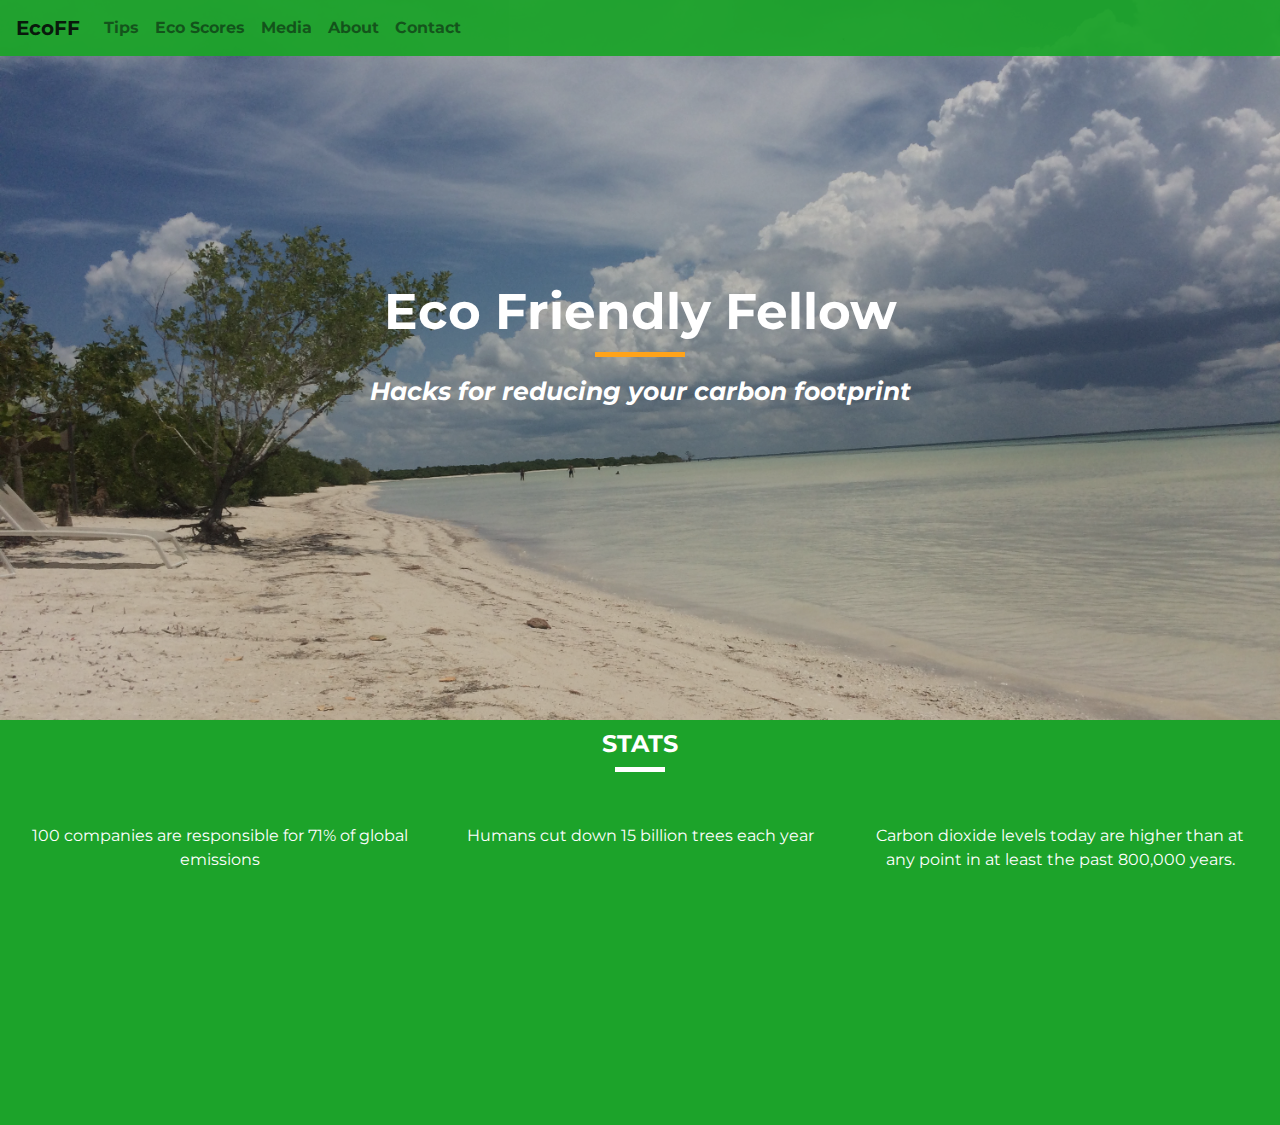
==== index.html @ 4a7a26c1 "tips.html updated and focus on header" ====
<!doctype html>
<html lang="en">

<head>
    <!-- Required meta tags -->
    <meta charset="utf-8">
    <meta name="viewport" content="width=device-width, initial-scale=1, shrink-to-fit=no">

    <!-- Bootstrap CSS -->
    <link rel="stylesheet" href="https://stackpath.bootstrapcdn.com/bootstrap/4.3.1/css/bootstrap.min.css" integrity="sha384-ggOyR0iXCbMQv3Xipma34MD+dH/1fQ784/j6cY/iJTQUOhcWr7x9JvoRxT2MZw1T" crossorigin="anonymous">

    <!-- Google Font-->
    <link href="https://fonts.googleapis.com/css?family=Montserrat:400,700" rel="stylesheet">

    <!-- Font Awesome-->
    <link rel="stylesheet" href="https://use.fontawesome.com/releases/v5.8.1/css/all.css" integrity="sha384-50oBUHEmvpQ+1lW4y57PTFmhCaXp0ML5d60M1M7uH2+nqUivzIebhndOJK28anvf" crossorigin="anonymous">

    <!-- CSS Stylesheet-->
    <link rel="stylesheet" type="text/css" href="assets/style.css">

    <title>Eco Friendly Fellow!</title>
</head>

<body>
    <header>
        <div class="container-fluid container-navbar">
            <nav class="navbar navbar-expand-lg navbar-light">
                <a class="navbar-brand" href="/index1.html"><i class="fab fa-envira"></i> EcoFF</a>
                <button class="navbar-toggler" type="button" data-toggle="collapse" data-target="#navbarTogglerDemo02" aria-controls="navbarTogglerDemo02" aria-expanded="false" aria-label="Toggle navigation">
    <span class="navbar-toggler-icon"></span>
  </button>
                <div class="collapse navbar-collapse" id="navbarTogglerDemo02">
                    <ul class="navbar-nav mr-auto mt-2 mt-lg-0">
                        <li class="nav-item">
                            <a class="nav-link" href="/tips.html">Tips</a>
                        </li>
                        <li class="nav-item">
                            <a class="nav-link" href="#">Eco Scores</a>
                        </li>
                        <li class="nav-item">
                            <a class="nav-link" href="#">Media</a>
                        </li>
                        <li class="nav-item">
                            <a class="nav-link" href="#">About</a>
                        </li>
                        <li class="nav-item">
                            <a class="nav-link" href="#">Contact</a>
                        </li>
                    </ul>
                </div>
            </nav>
        </div>
    </header>

    <div class="container-fluid container-landing">
        <div class="opaque-overlay">&nbsp;</div>
        <!-- Main Landing Section -->
        <div class="row">
            <div class="col-12">
                <section>
                    <div class="jumbotron jumbotron-fluid text-center">
                        <div class="container">
                            <h1 class="jumbotron-header">Eco Friendly Fellow</h1>
                            <hr class="block-divider block-divider--orange">
                            <p class="jumbotron-lead">Hacks for reducing your carbon footprint</p>
                        </div>
                    </div>
                </section>
            </div>
        </div>
    </div>


    <section id="footer">
        <div class="container-fluid">
            <div class="row">
                <div class="col-12 footer-header">
                    <h2 class="text-uppercase">Stats</h2>
                    <hr class="block-divider block-divider--short block-divider--white">
                </div>
            </div>

            <div class="row row-stats">
                <div class="col-sm-4 col-6">
                    <p class="inline-block">
                        <a href="https://www.theguardian.com/sustainable-business/2017/jul/10/100-fossil-fuel-companies-investors-responsible-71-global-emissions-cdp-study-climate-change" target="_blank"><i class="fas fa-gas-pump fa-2x " aria-hidden="true"></i></a>
                        <span class="stats-text"> 100 companies are responsible for 71% of global emissions</span>
                    </p>
                </div>
                
                <div class="col-sm-4 col-6">
                    <p class="inline-block">
                        <a href="http://time.com/4019277/trees-humans-deforestation/" target="_blank "><i class="fas fa-tree fa-2x " aria-hidden="true"></i></a>
                        <span class="stats-text ">Humans cut down 15 billion trees each year</span>
                    </p>
                </div>

                <div class="col-sm-4 hidden-sm-down">
                    <p class="inline-block">
                        <a href="https://www.climate.gov/news-features/understanding-climate/climate-change-atmospheric-carbon-dioxide " target="_blank "><i class="fas fa-globe-europe fa-2x "aria-hidden="true "></i></a>
                        <span class="stats-text ">Carbon dioxide levels today are higher than at any point in at least the past 800,000 years.</span>
                    </p>
                </div>
            </div>
        </div>
        </div>
    </section> 


    <!-- Optional JavaScript -->
    <!-- jQuery first, then Popper.js, then Bootstrap JS -->
    <script src="https://code.jquery.com/jquery-3.3.1.slim.min.js " integrity="sha384-q8i/X+965DzO0rT7abK41JStQIAqVgRVzpbzo5smXKp4YfRvH+8abtTE1Pi6jizo " crossorigin="anonymous "></script>
    <script src="https://cdnjs.cloudflare.com/ajax/libs/popper.js/1.14.7/umd/popper.min.js " integrity="sha384-UO2eT0CpHqdSJQ6hJty5KVphtPhzWj9WO1clHTMGa3JDZwrnQq4sF86dIHNDz0W1 " crossorigin="anonymous "></script>
    <script src="https://stackpath.bootstrapcdn.com/bootstrap/4.3.1/js/bootstrap.min.js " integrity="sha384-JjSmVgyd0p3pXB1rRibZUAYoIIy6OrQ6VrjIEaFf/nJGzIxFDsf4x0xIM+B07jRM " crossorigin="anonymous "></script>
</body>

</html>
---- assets/style.css ----
body {
    font-family: 'Montserrat', sans-serif;
    /*margin: 0;*/
}

/* special margins, rows, headers, padding */

h1,
h2,
h3,
h4 {
    margin: 0;
}

.row {
    margin: 0;
}

hr {
    margin-top: .5rem;
}

/*  Navbar */

.container-navbar {
    position: absolute;
    z-index: 1;
    top: 0;
    left: 0;
    padding-left: 0;
    padding-right: 0;

}

.navbar {

    background-color: #1CA32A;
    margin: 0;
    border: 0;
    opacity: 0.95;
    font-weight: bold;
}

.navbar .navbar-toggler {
    border: 0;
}

/*  Containers */

.container-fluid {
    margin: 0;
    padding: 0;
}

.container-landing {
    height: 80vh;
    /* different heights on different screens - test*/
    background: url("../images/holbox1.jpg") no-repeat center center fixed;
    /* need a description ? */
    -webkit-background-size: cover;
    -moz-background-size: cover;
    -o-background-size: cover;
    background-size: cover;
    display: flex;
    align-items: center;
    justify-content: center;
    transition: all .5s ease-in-out;
    -moz-transition: all .5s ease-in-out;
    -webkit-transition: all .5s ease-in-out;
    -o-transition: all .5s ease-in-out;
    position: relative;
}

.container-tips {
    height: 80vh;
    /* different heights on different screens - test*/
    background: url("../images/ankor.wat.jpg") no-repeat center center fixed;
    /* need a description ? */
    -webkit-background-size: cover;
    -moz-background-size: cover;
    -o-background-size: cover;
    background-size: cover;
    display: flex;
    align-items: center;
    justify-content: center;
    transition: all .5s ease-in-out;
    -moz-transition: all .5s ease-in-out;
    -webkit-transition: all .5s ease-in-out;
    -o-transition: all .5s ease-in-out;
    position: relative;
}

.opaque-overlay {
    position: absolute;
    top: 0;
    left: 0;
    height: 100%;
    width: 100%;
    background-color: rgba(0, 0, 0, 0.2);
}


/* Dividers */

.block-divider {
    width: 90px;
    height: 5px;
    border: 0;
}

.block-divider--short {
    width: 50px;

}

.block-divider--orange {

    background-color: #ffa31a;
}

.block-divider--white {

    background-color: #fff;
}


/* Jumbotron */

.jumbotron {
    background-color: transparent;
}

.jumbotron-fluid {
    /*padding-top: 50px; /* iphone top padding too close to Nav */
}

.jumbotron-header {
    color: #fff;
    font-weight: bold;
    font-size: 50px;
    margin: 10px;
}

.jumbotron-lead {
    color: #fff;
    font-weight: bold;
    font-style: italic;
    font-size: 25px;
    margin: 5px;
}

/* Tips */

.row-tips {
    height: 40vh;
    margin-top: -50px;
    margin-bottom: 50px;
}

.header-tips {
    color: #fff;
    font-weight: bold;
    font-size: 50px;
    text-align: center;
}

/* Footer */

#footer {
    height: 45vh;
    background-color: #1CA32A;
    margin: 0;
}

#footer i {
    color: #fff;

}


.footer-header {
    height: 10vh;
    text-align: center;
}

.text-uppercase {
    font-size: 1.5rem;
    font-weight: bold;
    color: #fff;
    margin-top: 10px;
    margin-bottom: 0;
}

.inline-block {

    display: inline-block;
    text-align: center;
    /* icons to the center */
}

.row-stats {
    text-align: center;
    padding: 4px 10px;
    margin: 0;
    /* stats row center*/
}

.stats-text {
    font-size: 1em;
    text-align: center;
    display: block;
    color: #fff;
    padding-top: 10px;
}


/* media queries */

@media screen and (max-width: 767px) {
    .hidden-sm-down {
        display: none;

    }
}
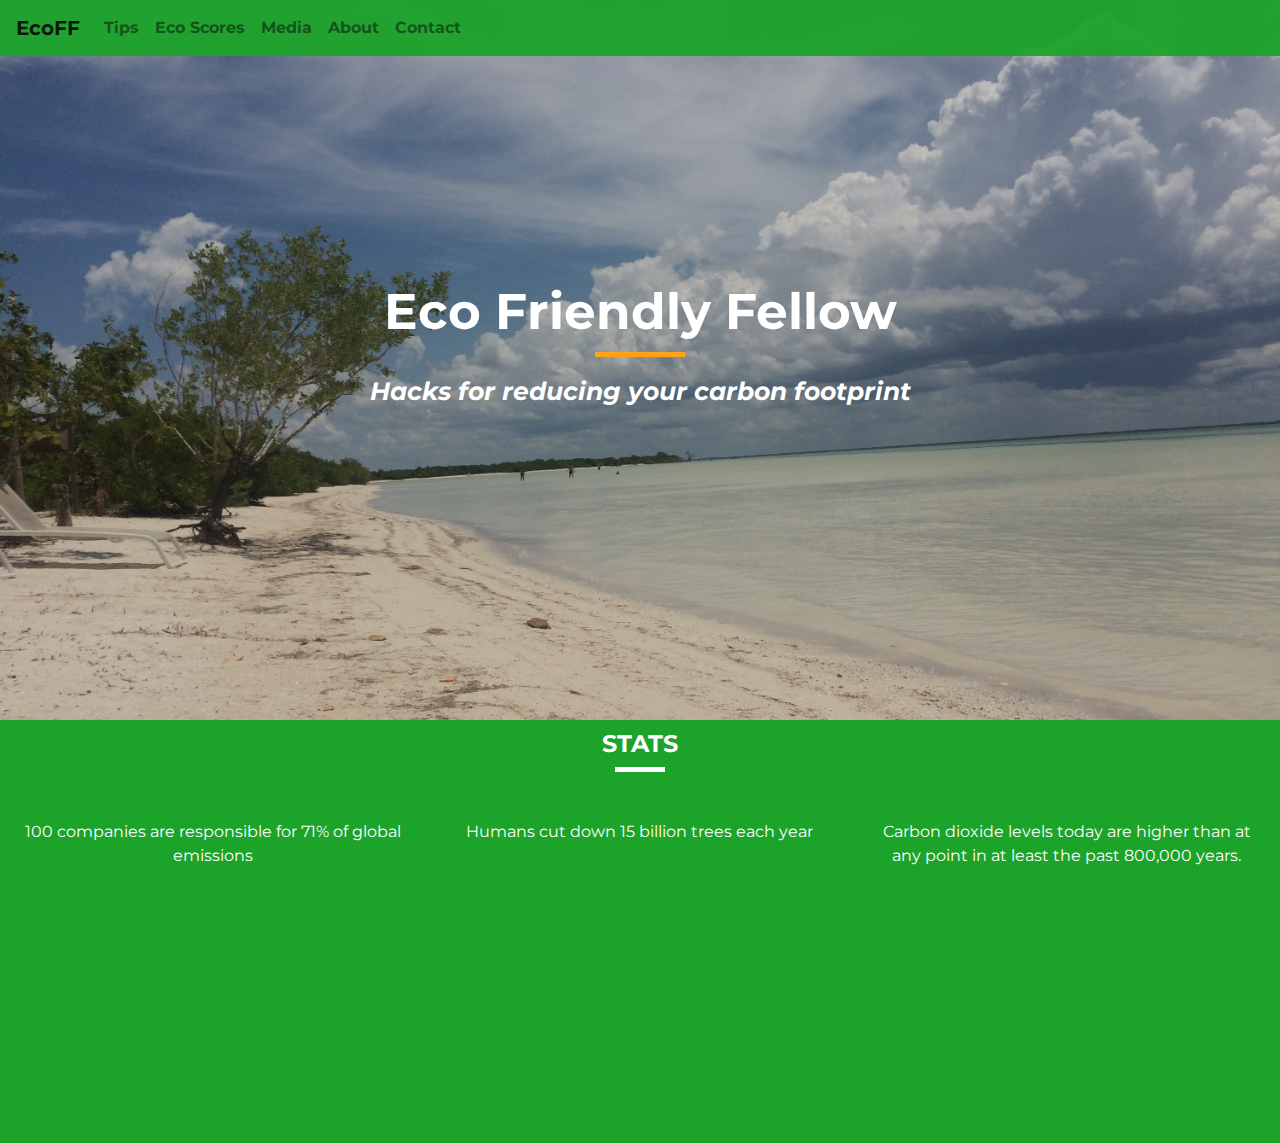
==== commit 8c817333: "updating links on all html" ====
--- a/index.html
+++ b/index.html
@@ -25,26 +25,26 @@
     <header>
         <div class="container-fluid container-navbar">
             <nav class="navbar navbar-expand-lg navbar-light">
-                <a class="navbar-brand" href="/index1.html"><i class="fab fa-envira"></i> EcoFF</a>
+                <a class="navbar-brand" href="/index.html"><i class="fab fa-envira"></i> EcoFF</a>
                 <button class="navbar-toggler" type="button" data-toggle="collapse" data-target="#navbarTogglerDemo02" aria-controls="navbarTogglerDemo02" aria-expanded="false" aria-label="Toggle navigation">
     <span class="navbar-toggler-icon"></span>
   </button>
                 <div class="collapse navbar-collapse" id="navbarTogglerDemo02">
                     <ul class="navbar-nav mr-auto mt-2 mt-lg-0">
                         <li class="nav-item">
-                            <a class="nav-link" href="/tips.html">Tips</a>
+                            <a class="nav-link" href="tips.html">Tips</a>
                         </li>
                         <li class="nav-item">
-                            <a class="nav-link" href="#">Eco Scores</a>
+                            <a class="nav-link" href="scores.html">Eco Scores</a>
                         </li>
                         <li class="nav-item">
                             <a class="nav-link" href="#">Media</a>
                         </li>
                         <li class="nav-item">
-                            <a class="nav-link" href="#">About</a>
+                            <a class="nav-link" href="about.html">About</a>
                         </li>
                         <li class="nav-item">
-                            <a class="nav-link" href="#">Contact</a>
+                            <a class="nav-link" href="contact.html">Contact</a>
                         </li>
                     </ul>
                 </div>
@@ -54,6 +54,7 @@
 
     <div class="container-fluid container-landing">
         <div class="opaque-overlay">&nbsp;</div>
+        
         <!-- Main Landing Section -->
         <div class="row">
             <div class="col-12">
--- a/assets/style.css
+++ b/assets/style.css
@@ -45,7 +45,7 @@
     border: 0;
 }
 
-/*  Containers */
+/*  Main Containers */
 
 .container-fluid {
     margin: 0;
@@ -90,6 +90,44 @@
     position: relative;
 }
 
+.container-tact {
+    height: 90vh;
+    /* different heights on different screens - test*/
+    background: url("../images/ho.chi.jpg") no-repeat center center fixed;
+    /* need a description ? */
+    -webkit-background-size: cover;
+    -moz-background-size: cover;
+    -o-background-size: cover;
+    background-size: cover;
+    display: flex;
+    align-items: center;
+    justify-content: center;
+    transition: all .5s ease-in-out;
+    -moz-transition: all .5s ease-in-out;
+    -webkit-transition: all .5s ease-in-out;
+    -o-transition: all .5s ease-in-out;
+    position: relative;
+}
+
+.container-scores {
+    height: 80vh;
+    /* different heights on different screens - test*/
+    background: url("../images/hoi.an.jpg") no-repeat center center fixed;
+    /* need a description ? */
+    -webkit-background-size: cover;
+    -moz-background-size: cover;
+    -o-background-size: cover;
+    background-size: cover;
+    display: flex;
+    align-items: center;
+    justify-content: center;
+    transition: all .5s ease-in-out;
+    -moz-transition: all .5s ease-in-out;
+    -webkit-transition: all .5s ease-in-out;
+    -o-transition: all .5s ease-in-out;
+    position: relative;
+}
+
 .opaque-overlay {
     position: absolute;
     top: 0;
@@ -100,7 +138,7 @@
 }
 
 
-/* Dividers */
+/* Block Dividers */
 
 .block-divider {
     width: 90px;
@@ -130,9 +168,6 @@
     background-color: transparent;
 }
 
-.jumbotron-fluid {
-    /*padding-top: 50px; /* iphone top padding too close to Nav */
-}
 
 .jumbotron-header {
     color: #fff;
@@ -149,12 +184,15 @@
     margin: 5px;
 }
 
-/* Tips */
-
-.row-tips {
-    height: 40vh;
-    margin-top: -50px;
-    margin-bottom: 50px;
+/* Tips - rows/headers/cards */
+
+.row-header-tips {
+    margin-top: 15px;
+    margin-bottom: 5px;
+}
+
+.row-cards {
+    margin-bottom: 10px;
 }
 
 .header-tips {
@@ -164,10 +202,98 @@
     text-align: center;
 }
 
+
+/* Cards within Tips section */
+
+.container-cards {
+    margin: 0;
+    padding: 0;
+    opacity: 0.75;
+    color: #1CA32A;
+    font-weight: bold;
+    font-style: italic;
+}
+
+.card-deck .card {
+    margin-bottom: 8px;
+    border: 0;
+}
+
+.card-body {
+    padding: .25rem;
+}
+
+.container-cards a {
+    color: #1CA32A;
+}
+
+.card-title {
+    font-weight: bold;
+    font-size: 25px;
+}
+
+.card-text {
+    padding: 2px;
+}
+
+.card-icon i {
+    color: #ffa31a;
+}
+
+
+
+/* Contact Page */
+
+.header-contact {
+    color: #fff;
+    font-weight: bold;
+    font-size: 50px;
+    text-align: center;
+}
+
+.bg-color-contact {
+    opacity: 0.9;
+    background-color: #ffa31a;
+}
+
+.contact-header {
+    color: black;
+}
+
+/* Contact Form Section witin Contact Page */
+
+.row-header-contact {
+    margin-top: 20px;
+    margin-bottom: 5px;
+}
+
+.contact-header {
+    font-weight: bold;
+    margin-top: 10px;
+    margin-bottom: 5px;
+}
+
+.row-contact {
+    margin: 5px;
+}
+
+.center-form {
+    padding: 5px;
+    margin: 0 auto;
+    /* how to center content*/
+    max-width: 80%;
+}
+
+button[type="submit"] {
+    margin: 5px;
+    color: #fff;
+}
+
+
 /* Footer */
 
 #footer {
-    height: 45vh;
+    height: 47vh;
     background-color: #1CA32A;
     margin: 0;
 }
@@ -176,7 +302,6 @@
     color: #fff;
 
 }
-
 
 .footer-header {
     height: 10vh;
@@ -200,9 +325,9 @@
 
 .row-stats {
     text-align: center;
-    padding: 4px 10px;
-    margin: 0;
-    /* stats row center*/
+    /* padding: 4px 10px; */
+    margin: 0;
+
 }
 
 .stats-text {
@@ -222,3 +347,10 @@
 
     }
 }
+
+@media screen and (max-width: 576px) {
+    .hidden-xs-down {
+        display: none;
+
+    }
+}
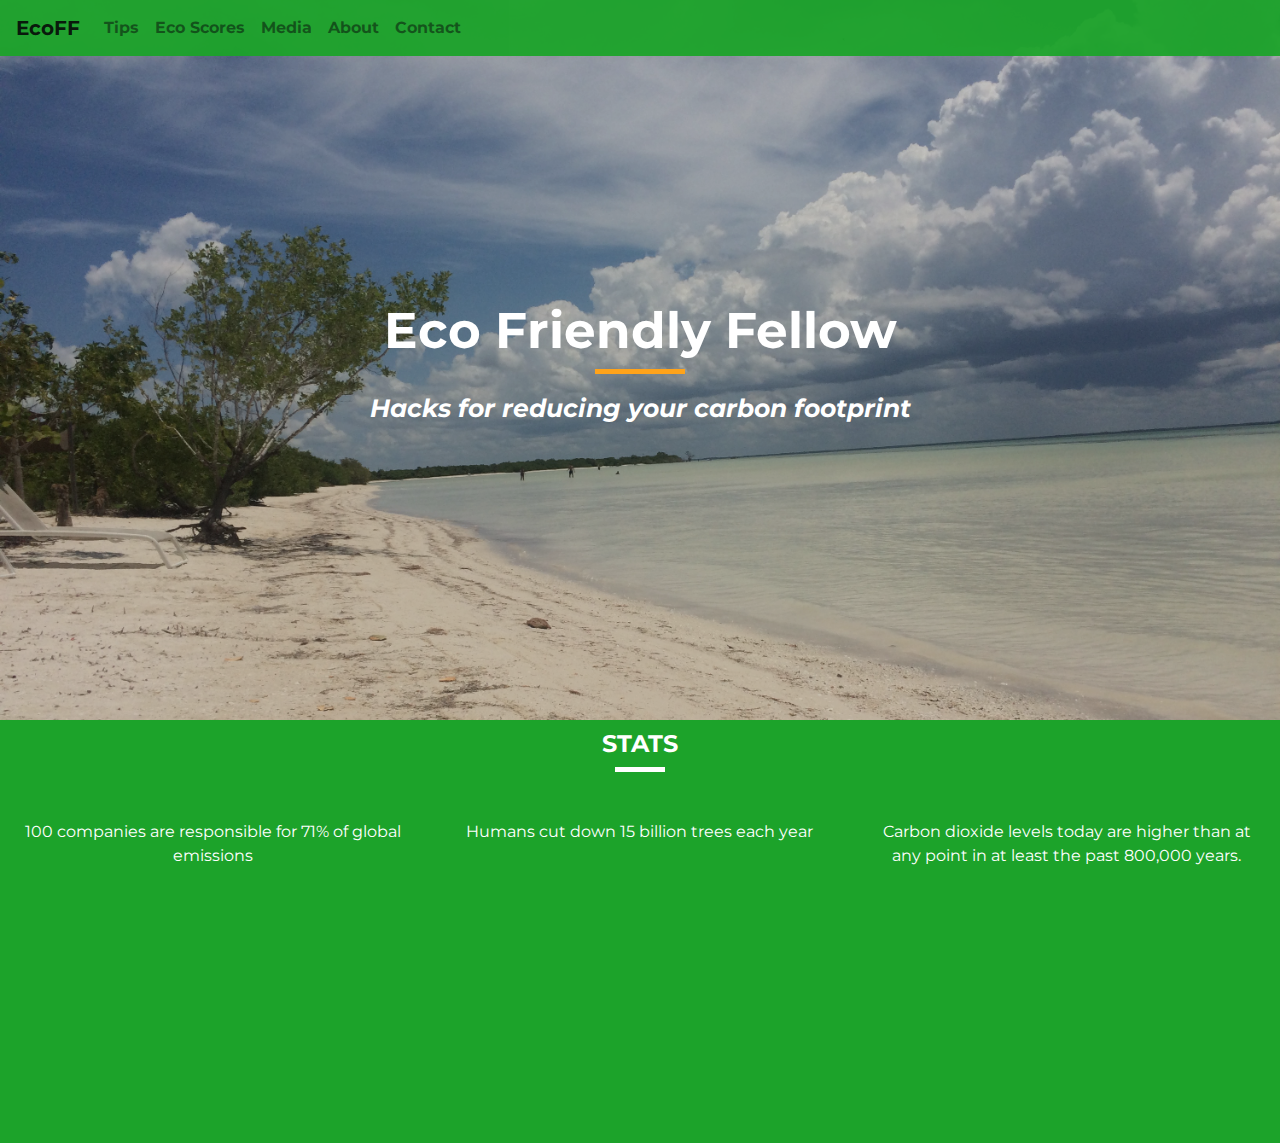
==== commit 2e64f246: "modified jumbos on htmls to simplify" ====
--- a/index.html
+++ b/index.html
@@ -25,7 +25,7 @@
     <header>
         <div class="container-fluid container-navbar">
             <nav class="navbar navbar-expand-lg navbar-light">
-                <a class="navbar-brand" href="/index.html"><i class="fab fa-envira"></i> EcoFF</a>
+                <a class="navbar-brand" href="index.html"><i class="fab fa-envira"></i> EcoFF</a>
                 <button class="navbar-toggler" type="button" data-toggle="collapse" data-target="#navbarTogglerDemo02" aria-controls="navbarTogglerDemo02" aria-expanded="false" aria-label="Toggle navigation">
     <span class="navbar-toggler-icon"></span>
   </button>
@@ -38,7 +38,7 @@
                             <a class="nav-link" href="scores.html">Eco Scores</a>
                         </li>
                         <li class="nav-item">
-                            <a class="nav-link" href="#">Media</a>
+                            <a class="nav-link" href="media.html">Media</a>
                         </li>
                         <li class="nav-item">
                             <a class="nav-link" href="about.html">About</a>
@@ -54,12 +54,12 @@
 
     <div class="container-fluid container-landing">
         <div class="opaque-overlay">&nbsp;</div>
-        
+
         <!-- Main Landing Section -->
         <div class="row">
             <div class="col-12">
                 <section>
-                    <div class="jumbotron jumbotron-fluid text-center">
+                    <div class="jumbotron jumbotron-fluid main-jumbo text-center mt-3">
                         <div class="container">
                             <h1 class="jumbotron-header">Eco Friendly Fellow</h1>
                             <hr class="block-divider block-divider--orange">
@@ -88,7 +88,7 @@
                         <span class="stats-text"> 100 companies are responsible for 71% of global emissions</span>
                     </p>
                 </div>
-                
+
                 <div class="col-sm-4 col-6">
                     <p class="inline-block">
                         <a href="http://time.com/4019277/trees-humans-deforestation/" target="_blank "><i class="fas fa-tree fa-2x " aria-hidden="true"></i></a>
@@ -105,7 +105,7 @@
             </div>
         </div>
         </div>
-    </section> 
+    </section>
 
 
     <!-- Optional JavaScript -->
--- a/assets/style.css
+++ b/assets/style.css
@@ -72,7 +72,7 @@
 }
 
 .container-tips {
-    height: 80vh;
+    height: 85vh;
     /* different heights on different screens - test*/
     background: url("../images/ankor.wat.jpg") no-repeat center center fixed;
     /* need a description ? */
@@ -113,6 +113,44 @@
     height: 80vh;
     /* different heights on different screens - test*/
     background: url("../images/hoi.an.jpg") no-repeat center center fixed;
+    /* need a description ? */
+    -webkit-background-size: cover;
+    -moz-background-size: cover;
+    -o-background-size: cover;
+    background-size: cover;
+    display: flex;
+    align-items: center;
+    justify-content: center;
+    transition: all .5s ease-in-out;
+    -moz-transition: all .5s ease-in-out;
+    -webkit-transition: all .5s ease-in-out;
+    -o-transition: all .5s ease-in-out;
+    position: relative;
+}
+
+.container-about {
+    height: 80vh;
+    /* different heights on different screens - test*/
+    background: url("../images/salar.jpg") no-repeat center center fixed;
+    /* need a description ? */
+    -webkit-background-size: cover;
+    -moz-background-size: cover;
+    -o-background-size: cover;
+    background-size: cover;
+    display: flex;
+    align-items: center;
+    justify-content: center;
+    transition: all .5s ease-in-out;
+    -moz-transition: all .5s ease-in-out;
+    -webkit-transition: all .5s ease-in-out;
+    -o-transition: all .5s ease-in-out;
+    position: relative;
+}
+
+.container-media {
+    height: 80vh;
+    /* different heights on different screens - test*/
+    background: url("../images/paracas1.jpg") no-repeat center center fixed;
     /* need a description ? */
     -webkit-background-size: cover;
     -moz-background-size: cover;
@@ -164,8 +202,13 @@
 
 /* Jumbotron */
 
-.jumbotron {
+/*
+.jumbotron-fluid {
     background-color: transparent;
+} */
+
+.main-jumbo {
+       background-color: transparent;
 }
 
 
@@ -173,7 +216,7 @@
     color: #fff;
     font-weight: bold;
     font-size: 50px;
-    margin: 10px;
+    margin-top: 30px;
 }
 
 .jumbotron-lead {
@@ -184,11 +227,12 @@
     margin: 5px;
 }
 
+
 /* Tips - rows/headers/cards */
 
 .row-header-tips {
-    margin-top: 15px;
-    margin-bottom: 5px;
+    margin-top: 25px;
+    margin-bottom: -5px;
 }
 
 .row-cards {
@@ -202,11 +246,15 @@
     text-align: center;
 }
 
+.row-button {
+
+    margin-top: 5px;
+}
 
 /* Cards within Tips section */
 
 .container-cards {
-    margin: 0;
+    margin: 10px;
     padding: 0;
     opacity: 0.75;
     color: #1CA32A;
@@ -215,7 +263,7 @@
 }
 
 .card-deck .card {
-    margin-bottom: 8px;
+    margin-bottom: 5px;
     border: 0;
 }
 
@@ -289,12 +337,66 @@
     color: #fff;
 }
 
+/* Eco-Scores */
+
+.header-scores {
+
+    color: #fff;
+    font-weight: bold;
+    font-size: 50px;
+    text-align: center;
+
+}
+
+/* About Page */
+
+.header-about {
+
+    color: #fff;
+    font-weight: bold;
+    font-size: 50px;
+    text-align: center;
+
+}
+
+.row-about {
+    margin: 10px;
+
+}
+
+.bg-color-about {
+    background-color: #fff;
+}
+
+.about-card {
+    height: 15rem;
+    width: 20rem;
+}
+
+
+/* Media */
+
+.row-header-media {
+    margin-top: 20px;
+    margin-bottom: 5px;
+}
+
+.header-media {
+    color: #fff;
+    font-weight: bold;
+    font-size: 50px;
+    text-align: center;
+}
+
+.media-jumbo {
+    background-color: #ffa31a; 
+}
 
 /* Footer */
 
 #footer {
     height: 47vh;
-    background-color: #1CA32A;
+    background-color: #1CA32A; /* orange */
     margin: 0;
 }
 
@@ -354,3 +456,14 @@
 
     }
 }
+
+
+@media(min-width: 992px) {
+    /* when screen size is larger than 992px */
+    .center-form {
+        padding: 15px;
+        margin: 0 auto;
+        min-height: 250px;
+        max-width: 90%;
+    }
+}
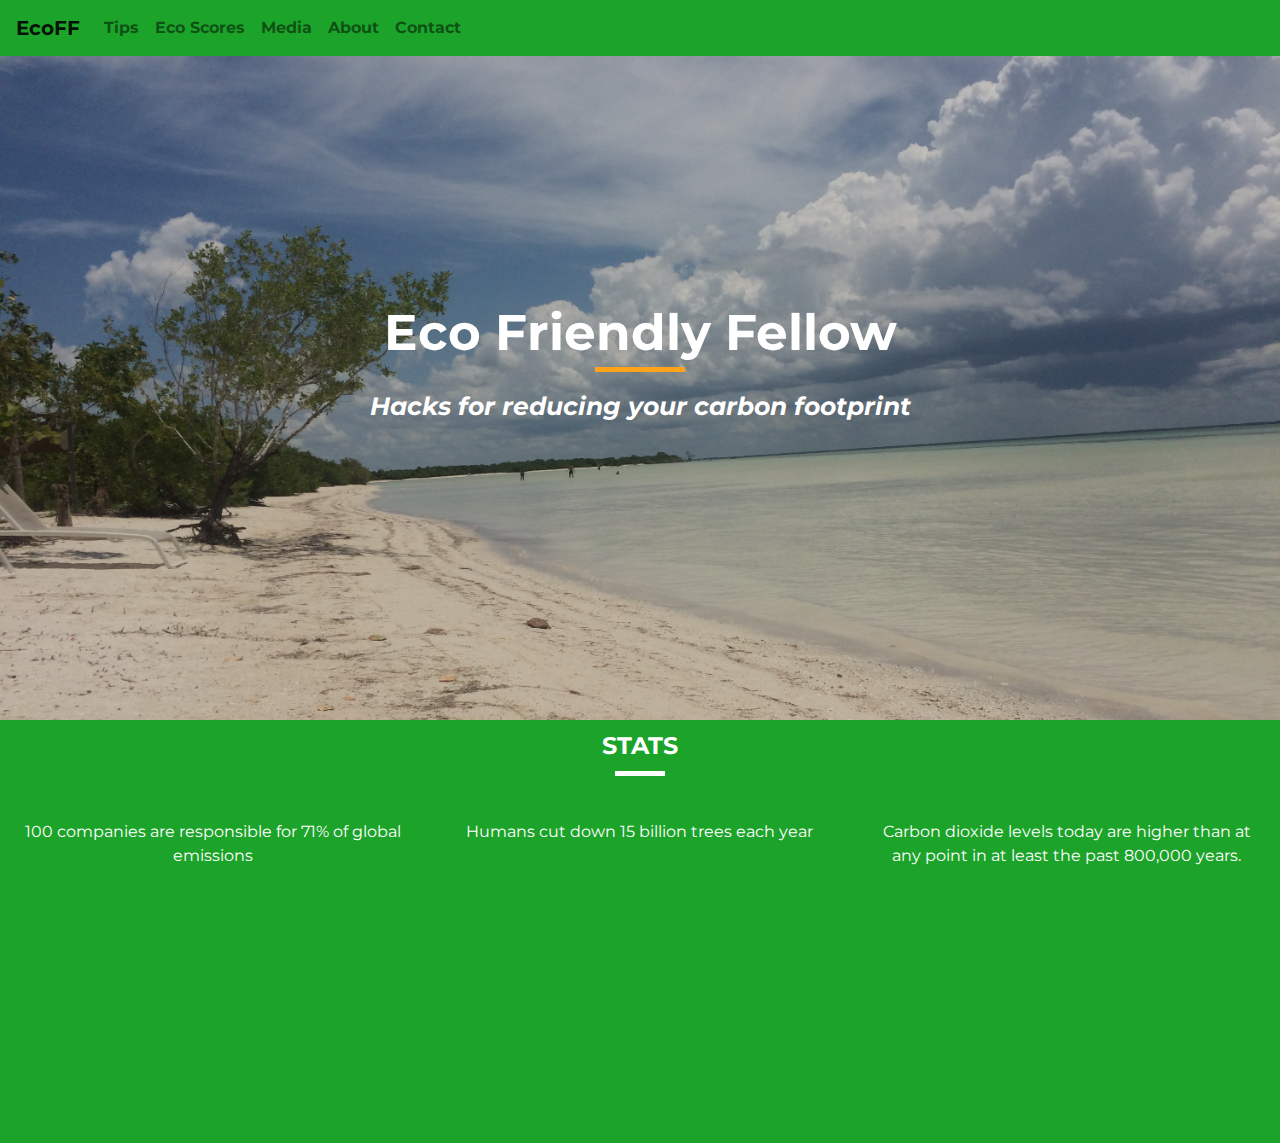
==== commit b120e193: "modified all docs" ====
--- a/index.html
+++ b/index.html
@@ -96,7 +96,7 @@
                     </p>
                 </div>
 
-                <div class="col-sm-4 hidden-sm-down">
+                <div class="col-sm-4 hidden-xs-down">
                     <p class="inline-block">
                         <a href="https://www.climate.gov/news-features/understanding-climate/climate-change-atmospheric-carbon-dioxide " target="_blank "><i class="fas fa-globe-europe fa-2x "aria-hidden="true "></i></a>
                         <span class="stats-text ">Carbon dioxide levels today are higher than at any point in at least the past 800,000 years.</span>
--- a/assets/style.css
+++ b/assets/style.css
@@ -17,7 +17,7 @@
 }
 
 hr {
-    margin-top: .5rem;
+    margin-top: .25rem;
 }
 
 /*  Navbar */
@@ -37,7 +37,7 @@
     background-color: #1CA32A;
     margin: 0;
     border: 0;
-    opacity: 0.95;
+    /* opacity: 0.95; */
     font-weight: bold;
 }
 
@@ -110,7 +110,8 @@
 }
 
 .container-scores {
-    height: 80vh;
+    height: 90vh;
+    /* to fit kitchen sink*/
     /* different heights on different screens - test*/
     background: url("../images/hoi.an.jpg") no-repeat center center fixed;
     /* need a description ? */
@@ -129,7 +130,7 @@
 }
 
 .container-about {
-    height: 80vh;
+    height: 90vh;
     /* different heights on different screens - test*/
     background: url("../images/salar.jpg") no-repeat center center fixed;
     /* need a description ? */
@@ -148,7 +149,7 @@
 }
 
 .container-media {
-    height: 80vh;
+    height: 85vh;
     /* different heights on different screens - test*/
     background: url("../images/paracas1.jpg") no-repeat center center fixed;
     /* need a description ? */
@@ -202,13 +203,8 @@
 
 /* Jumbotron */
 
-/*
-.jumbotron-fluid {
+.main-jumbo {
     background-color: transparent;
-} */
-
-.main-jumbo {
-       background-color: transparent;
 }
 
 
@@ -233,6 +229,7 @@
 .row-header-tips {
     margin-top: 25px;
     margin-bottom: -5px;
+    padding-top: 15px;
 }
 
 .row-cards {
@@ -253,17 +250,21 @@
 
 /* Cards within Tips section */
 
+.card {
+    background-color: #fff;
+}
+
 .container-cards {
-    margin: 10px;
-    padding: 0;
-    opacity: 0.75;
+    margin: 0px;
+    padding: 5px;
+    opacity: 0.85;
     color: #1CA32A;
     font-weight: bold;
     font-style: italic;
 }
 
 .card-deck .card {
-    margin-bottom: 5px;
+    margin-bottom: 8px;
     border: 0;
 }
 
@@ -339,6 +340,16 @@
 
 /* Eco-Scores */
 
+.scores-jumbo {
+    background-color: #ffa31a;
+    padding-top: 5px;
+    padding-bottom: 5px;
+    padding-left: 2px;
+    padding-right: 2px;
+    margin: 0 auto;
+}
+
+
 .header-scores {
 
     color: #fff;
@@ -348,7 +359,7 @@
 
 }
 
-/* About Page */
+/* About Page  */
 
 .header-about {
 
@@ -358,6 +369,26 @@
     text-align: center;
 
 }
+
+.about-jumbo {
+
+    background-color: #ffa31a;
+    opacity: 0.9;
+    margin: 0px 5px;
+    ;
+    padding: 5px 10px;
+
+}
+
+.blockquote {
+    font-style: italic;
+    font-weight: bold;
+}
+
+.blockquote i {
+    color: #fff;
+}
+
 
 .row-about {
     margin: 10px;
@@ -374,7 +405,7 @@
 }
 
 
-/* Media */
+/* Media  including video and audio clip */
 
 .row-header-media {
     margin-top: 20px;
@@ -389,14 +420,71 @@
 }
 
 .media-jumbo {
-    background-color: #ffa31a; 
-}
+    background-color: #ffa31a;
+    /*  opacity stops carousel from working */
+    margin: 10px;
+    padding: 10px 15px;
+}
+
+.card-img-top {
+    width: 100%;
+    height: 10vh;
+}
+
+.vid-header {
+    background-color: #1CA32A; 
+}
+
+.audio-header {
+    background-color: #1CA32A; 
+}
+
+.snaps-header {
+    background-color: #1CA32A; 
+}
+
+
+.audio-text {
+    font-size: 1em;
+    text-align: center;
+    display: block;
+    color: #fff;
+    padding-top: 10px;
+}
+
+.audio-button-text {
+    font-size: 1em;
+    text-align: center;
+    display: block;
+    color: #fff;
+    padding-top: 10px;
+}
+
+/*
+.audio-header {
+    padding-bottom: 15px;
+} */
+
+.carousel-inner img {
+    width: 100%;
+    height: 100%;
+}
+
+.container-snaps {
+    margin-top: 10px;
+}
+
+.button-snaps {
+    margin-top: 10px;
+}
+
 
 /* Footer */
 
 #footer {
     height: 47vh;
-    background-color: #1CA32A; /* orange */
+    background-color: #1CA32A;
+    /* orange */
     margin: 0;
 }
 
@@ -414,8 +502,8 @@
     font-size: 1.5rem;
     font-weight: bold;
     color: #fff;
-    margin-top: 10px;
-    margin-bottom: 0;
+    margin-top: 12px;
+    margin-bottom: 10px;
 }
 
 .inline-block {
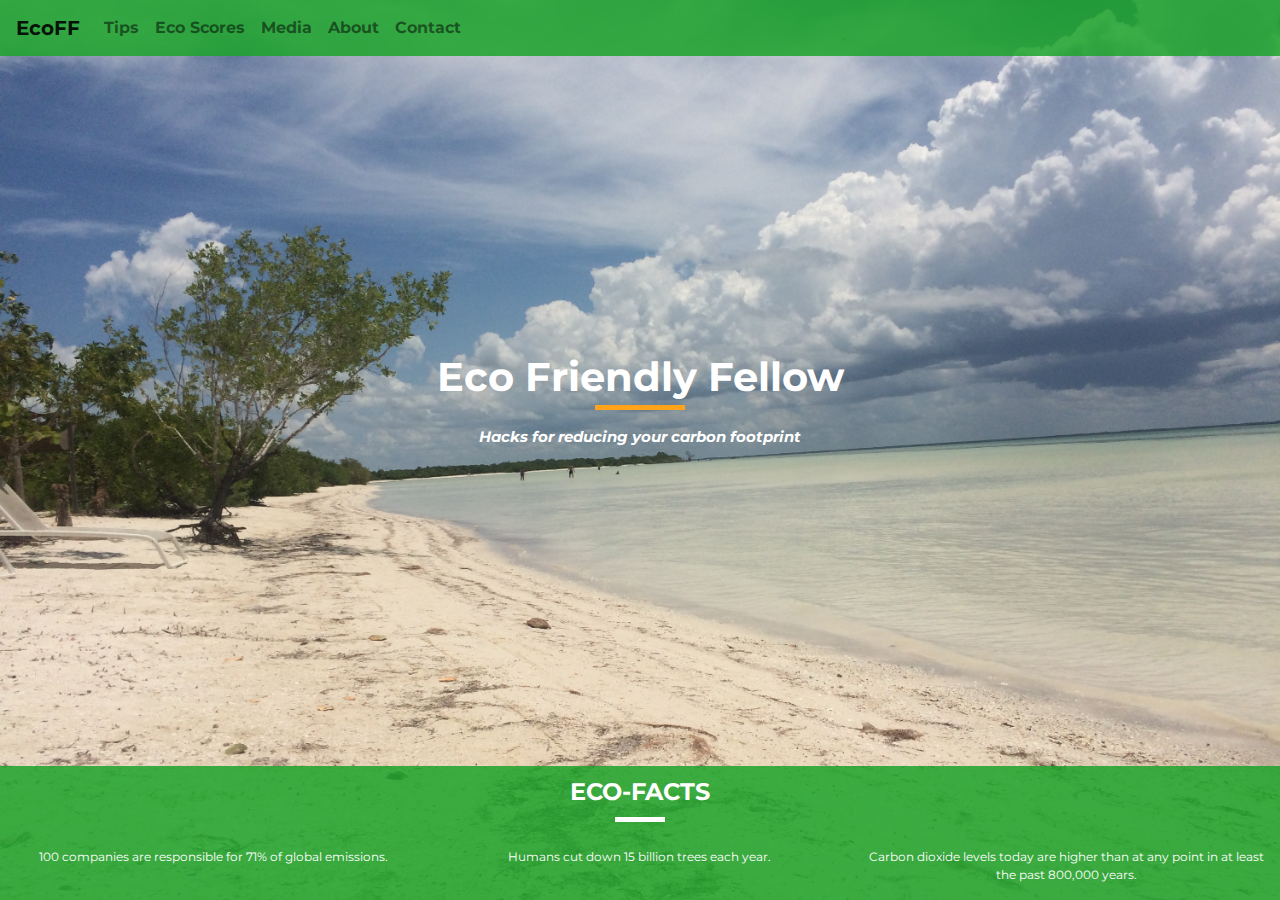
==== commit 46c47054: "adding cover container on all html for responsiveness and adapting bg photo on style.css" ====
--- a/index.html
+++ b/index.html
@@ -1,10 +1,11 @@
+
 <!doctype html>
 <html lang="en">
 
 <head>
     <!-- Required meta tags -->
     <meta charset="utf-8">
-    <meta name="viewport" content="width=device-width, initial-scale=1, shrink-to-fit=no">
+    <meta name="viewport" content="width=device-width, initial-scale=1">
 
     <!-- Bootstrap CSS -->
     <link rel="stylesheet" href="https://stackpath.bootstrapcdn.com/bootstrap/4.3.1/css/bootstrap.min.css" integrity="sha384-ggOyR0iXCbMQv3Xipma34MD+dH/1fQ784/j6cY/iJTQUOhcWr7x9JvoRxT2MZw1T" crossorigin="anonymous">
@@ -18,17 +19,22 @@
     <!-- CSS Stylesheet-->
     <link rel="stylesheet" type="text/css" href="assets/style.css">
 
+    <!-- change back to just style.css -->
+
     <title>Eco Friendly Fellow!</title>
 </head>
 
-<body>
-    <header>
-        <div class="container-fluid container-navbar">
+<body class="text-center">
+
+    <div class="cover-container1 d-flex mx-auto flex-column">
+
+        <header id="container-navbar">
+
             <nav class="navbar navbar-expand-lg navbar-light">
                 <a class="navbar-brand" href="index.html"><i class="fab fa-envira"></i> EcoFF</a>
                 <button class="navbar-toggler" type="button" data-toggle="collapse" data-target="#navbarTogglerDemo02" aria-controls="navbarTogglerDemo02" aria-expanded="false" aria-label="Toggle navigation">
-    <span class="navbar-toggler-icon"></span>
-  </button>
+                            <span class="navbar-toggler-icon"></span>
+                          </button>
                 <div class="collapse navbar-collapse" id="navbarTogglerDemo02">
                     <ul class="navbar-nav mr-auto mt-2 mt-lg-0">
                         <li class="nav-item">
@@ -49,63 +55,69 @@
                     </ul>
                 </div>
             </nav>
-        </div>
-    </header>
 
-    <div class="container-fluid container-landing">
-        <div class="opaque-overlay">&nbsp;</div>
+        </header>
+       
 
-        <!-- Main Landing Section -->
-        <div class="row">
-            <div class="col-12">
-                <section>
-                    <div class="jumbotron jumbotron-fluid main-jumbo text-center mt-3">
-                        <div class="container">
-                            <h1 class="jumbotron-header">Eco Friendly Fellow</h1>
-                            <hr class="block-divider block-divider--orange">
-                            <p class="jumbotron-lead">Hacks for reducing your carbon footprint</p>
-                        </div>
-                    </div>
-                </section>
+        <main class="container-landing mt-auto">
+            
+
+            <!-- Main Landing Section -->
+
+            <div class="jumbotron jumbotron-fluid main-jumbo text-center ">
+
+                <h1 class="jumbotron-header">Eco Friendly Fellow</h1>
+                <hr class="block-divider block-divider--orange">
+                <p class="jumbotron-lead">Hacks for reducing your carbon footprint</p>
+
             </div>
-        </div>
-    </div>
+            
+           <!-- <img src="./images/the_lads.jpg" alt="The lads" class="rounded-circle hidden-xs-down mt-3 mr-3" height=100 width=100> -->
+
+        </main>
 
 
-    <section id="footer">
-        <div class="container-fluid">
-            <div class="row">
-                <div class="col-12 footer-header">
-                    <h2 class="text-uppercase">Stats</h2>
-                    <hr class="block-divider block-divider--short block-divider--white">
-                </div>
-            </div>
+      <footer class="container-fluid mt-auto"> 
+            
+            <section id="footer">
 
-            <div class="row row-stats">
-                <div class="col-sm-4 col-6">
-                    <p class="inline-block">
-                        <a href="https://www.theguardian.com/sustainable-business/2017/jul/10/100-fossil-fuel-companies-investors-responsible-71-global-emissions-cdp-study-climate-change" target="_blank"><i class="fas fa-gas-pump fa-2x " aria-hidden="true"></i></a>
-                        <span class="stats-text"> 100 companies are responsible for 71% of global emissions</span>
-                    </p>
+                <div class="row">
+                    <div class="col-12 footer-header">
+                        <h2 class="text-uppercase">Eco-Facts</h2>
+                        <hr class="block-divider block-divider--short block-divider--white">
+                    </div>
                 </div>
 
-                <div class="col-sm-4 col-6">
-                    <p class="inline-block">
-                        <a href="http://time.com/4019277/trees-humans-deforestation/" target="_blank "><i class="fas fa-tree fa-2x " aria-hidden="true"></i></a>
-                        <span class="stats-text ">Humans cut down 15 billion trees each year</span>
-                    </p>
+                <div class="row row-stats">
+                    <div class="col-sm-4 col-6">
+                        <p class="inline-block">
+                            <a href="https://www.theguardian.com/sustainable-business/2017/jul/10/100-fossil-fuel-companies-investors-responsible-71-global-emissions-cdp-study-climate-change" target="_blank"><i class="fas fa-gas-pump fa-2x " aria-hidden="true"></i></a>
+                            <span class="stats-text"> 100 companies are responsible for 71% of global emissions.</span>
+                        </p>
+                    </div>
+
+                    <div class="col-sm-4 col-6">
+                        <p class="inline-block">
+                            <a href="http://time.com/4019277/trees-humans-deforestation/" target="_blank "><i class="fas fa-tree fa-2x " aria-hidden="true"></i></a>
+                            <span class="stats-text ">Humans cut down 15 billion trees each year.</span>
+                        </p>
+                    </div>
+
+                    <div class="col-sm-4 hidden-xs-down">
+                        <p class="inline-block">
+                            <a href="https://www.climate.gov/news-features/understanding-climate/climate-change-atmospheric-carbon-dioxide " target="_blank "><i class="fas fa-globe-europe fa-2x "aria-hidden="true "></i></a>
+                            <span class="stats-text ">Carbon dioxide levels today are higher than at any point in at least the past 800,000 years.</span>
+                        </p>
+                    </div>
                 </div>
 
-                <div class="col-sm-4 hidden-xs-down">
-                    <p class="inline-block">
-                        <a href="https://www.climate.gov/news-features/understanding-climate/climate-change-atmospheric-carbon-dioxide " target="_blank "><i class="fas fa-globe-europe fa-2x "aria-hidden="true "></i></a>
-                        <span class="stats-text ">Carbon dioxide levels today are higher than at any point in at least the past 800,000 years.</span>
-                    </p>
-                </div>
-            </div>
-        </div>
-        </div>
-    </section>
+
+
+            </section>
+       </footer>
+
+    </div><!-- cover container-->
+
 
 
     <!-- Optional JavaScript -->
--- a/assets/style.css
+++ b/assets/style.css
@@ -1,7 +1,127 @@
+html,
 body {
-    font-family: 'Montserrat', sans-serif;
-    /*margin: 0;*/
-}
+  height: 100%;
+}
+
+body {
+  font-family: 'Montserrat', sans-serif;
+
+}
+
+.cover-container1 {
+  min-height: 100vh;
+  /*different heights on different screens - test */
+  background: url("../images/holbox1.jpg") no-repeat center center fixed;
+  /* need a description ? */
+  -webkit-background-size: cover;
+  -moz-background-size: cover;
+  -o-background-size: cover;
+  background-size: cover;
+  display: flex;
+  align-items: center;
+  justify-content: center;
+  transition: all .5s ease-in-out;
+  -moz-transition: all .5s ease-in-out;
+  -webkit-transition: all .5s ease-in-out;
+  -o-transition: all .5s ease-in-out;
+  position: relative;
+}
+
+
+.cover-container2 {
+  /* tips */
+  min-height: 100vh;
+  background: url("../images/ankor.wat.jpg") no-repeat center center fixed;
+  -webkit-background-size: cover;
+  -moz-background-size: cover;
+  -o-background-size: cover;
+  background-size: cover;
+  display: flex;
+  align-items: center;
+  justify-content: center;
+  transition: all .5s ease-in-out;
+  -moz-transition: all .5s ease-in-out;
+  -webkit-transition: all .5s ease-in-out;
+  -o-transition: all .5s ease-in-out;
+  position: relative;
+}
+
+.cover-container3 {
+  /* scores */
+  min-height: 100vh;
+  background: url("../images/hoi.an.jpg") no-repeat center center fixed;
+  -webkit-background-size: cover;
+  -moz-background-size: cover;
+  -o-background-size: cover;
+  background-size: cover;
+  display: flex;
+  align-items: center;
+  justify-content: center;
+  transition: all .5s ease-in-out;
+  -moz-transition: all .5s ease-in-out;
+  -webkit-transition: all .5s ease-in-out;
+  -o-transition: all .5s ease-in-out;
+  position: relative;
+}
+
+.cover-container4 {
+  /* media */
+  min-height: 100vh;
+  background: url("../images/paracas1.jpg") no-repeat center center fixed;
+  -webkit-background-size: cover;
+  -moz-background-size: cover;
+  -o-background-size: cover;
+  background-size: cover;
+  display: flex;
+  align-items: center;
+  justify-content: center;
+  transition: all .5s ease-in-out;
+  -moz-transition: all .5s ease-in-out;
+  -webkit-transition: all .5s ease-in-out;
+  -o-transition: all .5s ease-in-out;
+  position: relative;
+}
+
+
+
+.cover-container5 {
+  /* contact*/
+  min-height: 100vh;
+  background: url("../images/ho.chi.jpg") no-repeat center center fixed;
+  -webkit-background-size: cover;
+  -moz-background-size: cover;
+  -o-background-size: cover;
+  background-size: cover;
+  display: flex;
+  align-items: center;
+  justify-content: center;
+  transition: all .5s ease-in-out;
+  -moz-transition: all .5s ease-in-out;
+  -webkit-transition: all .5s ease-in-out;
+  -o-transition: all .5s ease-in-out;
+  position: relative;
+}
+
+.cover-container6 {
+  /* about */
+  min-height: 100vh;
+  background: url("../images/salar.jpg") no-repeat center center fixed;
+  -webkit-background-size: cover;
+  -moz-background-size: cover;
+  -o-background-size: cover;
+  background-size: cover;
+  display: flex;
+  align-items: center;
+  justify-content: center;
+  transition: all .5s ease-in-out;
+  -moz-transition: all .5s ease-in-out;
+  -webkit-transition: all .5s ease-in-out;
+  -o-transition: all .5s ease-in-out;
+  position: relative;
+}
+
+
+
 
 /* special margins, rows, headers, padding */
 
@@ -9,284 +129,207 @@
 h2,
 h3,
 h4 {
-    margin: 0;
+  margin: 0;
 }
 
 .row {
-    margin: 0;
-}
+  margin: 0;
+}
+
 
 hr {
-    margin-top: .25rem;
-}
+  margin-top: .25rem;
+}
+
 
 /*  Navbar */
 
-.container-navbar {
-    position: absolute;
-    z-index: 1;
-    top: 0;
-    left: 0;
-    padding-left: 0;
-    padding-right: 0;
-
-}
+#container-navbar {
+  /*position: fixed;*/
+  width: 100%;
+  z-index: 1;
+  top: 0;
+  left: 0;
+  padding-left: 0;
+  padding-right: 0;
+
+}
+
 
 .navbar {
-
-    background-color: #1CA32A;
-    margin: 0;
-    border: 0;
-    /* opacity: 0.95; */
-    font-weight: bold;
+  background-color: rgba(28, 163, 42, 0.85);
+  /* #1CA32A */
+  margin: 0;
+  border: 0;
+  font-weight: bold;
+}
+
+.navbar-nav {
+
+  text-align: left;
+  /* to counter the body - text center inherited rule */
 }
 
 .navbar .navbar-toggler {
-    border: 0;
-}
+  border: 0;
+}
+
 
 /*  Main Containers */
 
 .container-fluid {
-    margin: 0;
-    padding: 0;
-}
+  min-height: 100%;
+  margin: 0;
+  padding: 0;
+}
+
 
 .container-landing {
-    height: 80vh;
-    /* different heights on different screens - test*/
-    background: url("../images/holbox1.jpg") no-repeat center center fixed;
-    /* need a description ? */
-    -webkit-background-size: cover;
-    -moz-background-size: cover;
-    -o-background-size: cover;
-    background-size: cover;
-    display: flex;
-    align-items: center;
-    justify-content: center;
-    transition: all .5s ease-in-out;
-    -moz-transition: all .5s ease-in-out;
-    -webkit-transition: all .5s ease-in-out;
-    -o-transition: all .5s ease-in-out;
-    position: relative;
-}
-
-.container-tips {
-    height: 85vh;
-    /* different heights on different screens - test*/
-    background: url("../images/ankor.wat.jpg") no-repeat center center fixed;
-    /* need a description ? */
-    -webkit-background-size: cover;
-    -moz-background-size: cover;
-    -o-background-size: cover;
-    background-size: cover;
-    display: flex;
-    align-items: center;
-    justify-content: center;
-    transition: all .5s ease-in-out;
-    -moz-transition: all .5s ease-in-out;
-    -webkit-transition: all .5s ease-in-out;
-    -o-transition: all .5s ease-in-out;
-    position: relative;
-}
-
-.container-tact {
-    height: 90vh;
-    /* different heights on different screens - test*/
-    background: url("../images/ho.chi.jpg") no-repeat center center fixed;
-    /* need a description ? */
-    -webkit-background-size: cover;
-    -moz-background-size: cover;
-    -o-background-size: cover;
-    background-size: cover;
-    display: flex;
-    align-items: center;
-    justify-content: center;
-    transition: all .5s ease-in-out;
-    -moz-transition: all .5s ease-in-out;
-    -webkit-transition: all .5s ease-in-out;
-    -o-transition: all .5s ease-in-out;
-    position: relative;
-}
-
-.container-scores {
-    height: 90vh;
-    /* to fit kitchen sink*/
-    /* different heights on different screens - test*/
-    background: url("../images/hoi.an.jpg") no-repeat center center fixed;
-    /* need a description ? */
-    -webkit-background-size: cover;
-    -moz-background-size: cover;
-    -o-background-size: cover;
-    background-size: cover;
-    display: flex;
-    align-items: center;
-    justify-content: center;
-    transition: all .5s ease-in-out;
-    -moz-transition: all .5s ease-in-out;
-    -webkit-transition: all .5s ease-in-out;
-    -o-transition: all .5s ease-in-out;
-    position: relative;
-}
-
-.container-about {
-    height: 90vh;
-    /* different heights on different screens - test*/
-    background: url("../images/salar.jpg") no-repeat center center fixed;
-    /* need a description ? */
-    -webkit-background-size: cover;
-    -moz-background-size: cover;
-    -o-background-size: cover;
-    background-size: cover;
-    display: flex;
-    align-items: center;
-    justify-content: center;
-    transition: all .5s ease-in-out;
-    -moz-transition: all .5s ease-in-out;
-    -webkit-transition: all .5s ease-in-out;
-    -o-transition: all .5s ease-in-out;
-    position: relative;
-}
-
-.container-media {
-    height: 85vh;
-    /* different heights on different screens - test*/
-    background: url("../images/paracas1.jpg") no-repeat center center fixed;
-    /* need a description ? */
-    -webkit-background-size: cover;
-    -moz-background-size: cover;
-    -o-background-size: cover;
-    background-size: cover;
-    display: flex;
-    align-items: center;
-    justify-content: center;
-    transition: all .5s ease-in-out;
-    -moz-transition: all .5s ease-in-out;
-    -webkit-transition: all .5s ease-in-out;
-    -o-transition: all .5s ease-in-out;
-    position: relative;
-}
-
-.opaque-overlay {
-    position: absolute;
-    top: 0;
-    left: 0;
-    height: 100%;
-    width: 100%;
-    background-color: rgba(0, 0, 0, 0.2);
-}
+  /*padding-bottom: 4rem; 
+  height: 350px;*/
+}
+
+
+/*.opaque-overlay {
+  position: absolute;
+  top: 0;
+  left: 0;
+  height: 100%;
+  width: 100%;
+  background-color: rgba(0, 0, 0, 0.2);
+}
+ */
 
 
 /* Block Dividers */
 
 .block-divider {
-    width: 90px;
-    height: 5px;
-    border: 0;
+  width: 90px;
+  height: 5px;
+  border: 0;
 }
 
 .block-divider--short {
-    width: 50px;
+  width: 50px;
 
 }
 
 .block-divider--orange {
 
-    background-color: #ffa31a;
+  background-color: #ffa31a;
 }
 
 .block-divider--white {
 
-    background-color: #fff;
-}
-
-
-/* Jumbotron */
+  background-color: #fff;
+}
+
+
+/* Main Jumbotrons */
 
 .main-jumbo {
-    background-color: transparent;
-}
-
+  background-color: transparent;
+  padding-bottom: 80px;
+  margin: 50px;
+}
+
+.main-jumbo2 {
+  background-color: transparent;
+
+}
+
+.main-jumbo3 {
+  background-color: transparent;
+
+}
+
+.main-jumbo4 {
+  background-color: transparent;
+
+}
 
 .jumbotron-header {
-    color: #fff;
-    font-weight: bold;
-    font-size: 50px;
-    margin-top: 30px;
+  color: #fff;
+  font-weight: bold;
+  font-size: 40px;
+  margin-top: 0;
 }
 
 .jumbotron-lead {
-    color: #fff;
-    font-weight: bold;
-    font-style: italic;
-    font-size: 25px;
-    margin: 5px;
-}
+  color: #fff;
+  font-weight: bold;
+  font-style: italic;
+  font-size: 15px;
+  margin: 5px;
+}
+
 
 
 /* Tips - rows/headers/cards */
 
 .row-header-tips {
-    margin-top: 25px;
-    margin-bottom: -5px;
-    padding-top: 15px;
+  margin-top: 25px;
+  margin-bottom: -5px;
+  padding-top: 15px;
 }
 
 .row-cards {
-    margin-bottom: 10px;
+  margin-bottom: 10px;
 }
 
 .header-tips {
-    color: #fff;
-    font-weight: bold;
-    font-size: 50px;
-    text-align: center;
+  color: #fff;
+  font-weight: bold;
+  font-size: 50px;
+  text-align: center;
 }
 
 .row-button {
 
-    margin-top: 5px;
-}
+  margin-top: 5px;
+}
+
 
 /* Cards within Tips section */
 
 .card {
-    background-color: #fff;
+  background-color: #1CA32A;
 }
 
 .container-cards {
-    margin: 0px;
-    padding: 5px;
-    opacity: 0.85;
-    color: #1CA32A;
-    font-weight: bold;
-    font-style: italic;
+  margin: 0px;
+  padding: 15px;
+  opacity: 0.85;
+  color: #fff;
+  font-weight: bold;
+  font-style: italic;
 }
 
 .card-deck .card {
-    margin-bottom: 8px;
-    border: 0;
+  margin-bottom: 8px;
+  border: 0;
+
 }
 
 .card-body {
-    padding: .25rem;
+  padding: .25rem;
 }
 
 .container-cards a {
-    color: #1CA32A;
+  color: #1CA32A;
 }
 
 .card-title {
-    font-weight: bold;
-    font-size: 25px;
+  font-weight: bold;
+  font-size: 25px;
 }
 
 .card-text {
-    padding: 2px;
+  padding: 2px;
 }
 
 .card-icon i {
-    color: #ffa31a;
+  color: #ffa31a;
 }
 
 
@@ -294,264 +337,273 @@
 /* Contact Page */
 
 .header-contact {
-    color: #fff;
-    font-weight: bold;
-    font-size: 50px;
-    text-align: center;
+  color: #fff;
+  font-weight: bold;
+  font-size: 50px;
+  text-align: center;
 }
 
 .bg-color-contact {
-    opacity: 0.9;
-    background-color: #ffa31a;
+  opacity: 0.9;
+  background-color: #ffa31a;
 }
 
 .contact-header {
-    color: black;
-}
+  color: black;
+}
+
 
 /* Contact Form Section witin Contact Page */
 
 .row-header-contact {
-    margin-top: 20px;
-    margin-bottom: 5px;
+  margin-top: 25px;
+  margin-bottom: 5px;
 }
 
 .contact-header {
-    font-weight: bold;
-    margin-top: 10px;
-    margin-bottom: 5px;
+  font-weight: bold;
+  margin-top: 10px;
+  margin-bottom: 5px;
 }
 
 .row-contact {
-    margin: 5px;
+  margin: 5px;
 }
 
 .center-form {
-    padding: 5px;
+  padding: 5px;
+  margin: 0 auto;
+  /* how to center content*/
+  max-width: 80%;
+}
+
+button[type="submit"] {
+  margin: 5px;
+  color: #fff;
+}
+
+
+/* Eco-Scores */
+
+.scores-jumbo {
+
+  background-color: transparent;
+  padding-top: 5px;
+  padding-bottom: 5px;
+  padding-left: 2px;
+  padding-right: 2px;
+  margin: 0 auto;
+}
+
+
+.header-scores {
+
+  color: #fff;
+  font-weight: bold;
+  font-size: 50px;
+  text-align: center;
+
+}
+
+
+
+/* About Page  */
+
+.header-about {
+
+  color: #fff;
+  font-weight: bold;
+  font-size: 50px;
+  text-align: center;
+
+}
+
+.about-jumbo {
+
+  background-color: #1CA32A;
+  opacity: 0.95;
+
+}
+
+
+.row-about {
+  margin: 10px;
+
+}
+
+.bg-color-about {
+  background-color: #fff;
+}
+
+.about-card {
+  height: 15rem;
+  width: 20rem;
+}
+
+
+.media-text h5 {
+
+  text-decoration: underline;
+}
+
+
+/* Media  including video and audio clip */
+
+.row-header-media {
+  margin-top: 20px;
+  margin-bottom: 5px;
+}
+
+.header-media {
+  color: #fff;
+  font-weight: bold;
+  font-size: 50px;
+  text-align: center;
+}
+
+.media-jumbo {
+  background-color: #ffa31a;
+  /*  opacity stops carousel from working */
+  margin: 10px;
+  padding: 12px 15px;
+
+}
+
+.card-img-top {
+  width: 100%;
+  height: 10vh;
+}
+
+.vid-header {
+  background-color: #1CA32A;
+}
+
+.audio-header {
+  background-color: #1CA32A;
+}
+
+.snaps-header {
+  background-color: #1CA32A;
+}
+
+.vid-text {
+  font-size: 1em;
+  text-align: center;
+  display: block;
+  color: #fff;
+  padding-top: 10px;
+}
+
+
+.audio-text {
+  font-size: 1em;
+  text-align: center;
+  display: block;
+  color: #fff;
+  padding-top: 10px;
+}
+
+.audio-button-text {
+  font-size: 1em;
+  text-align: center;
+  display: block;
+  color: #fff;
+  padding-top: 10px;
+}
+
+
+.carousel-inner img {
+  width: 100%;
+  height: 100%;
+}
+
+.container-snaps {
+  margin-top: 10px;
+}
+
+.button-snaps {
+  margin-top: 10px;
+}
+
+
+/* Footer */
+
+#footer {
+  display: block;
+  /*position: fixed;*/
+  background-color: rgba(28, 163, 42, 0.85);
+  /* instead of #1CA32A we can use rgba(28, 163, 42, 0.8) https://www.hexcolortool.com/#1ba129,0.8 */
+  left: 0;
+  bottom: 0;
+  right: 0;
+  width: 100%;
+}
+
+
+#footer i {
+  color: #fff;
+
+}
+
+.footer-header {
+  text-align: center;
+}
+
+.text-uppercase {
+  font-size: 1.5rem;
+  font-weight: bold;
+  color: #fff;
+  margin-top: 12px;
+  margin-bottom: 10px;
+}
+
+.inline-block {
+
+  display: inline-block;
+  text-align: center;
+  /* icons to the center */
+}
+
+.row-stats {
+  text-align: center;
+  /* padding: 4px 10px; */
+  margin: 0;
+  font-size: 12px;
+
+}
+
+.stats-text {
+  font-size: 1em;
+  text-align: center;
+  display: block;
+  color: #fff;
+  padding-top: 10px;
+}
+
+
+/* media queries */
+
+@media screen and (max-width: 767px) {
+  .hidden-sm-down {
+    display: none;
+
+  }
+}
+
+@media screen and (max-width: 576px) {
+  .hidden-xs-down {
+    display: none;
+
+  }
+}
+
+
+@media(min-width: 992px) {
+  /* when screen size is larger than 992px */
+  .center-form {
+    padding: 15px;
     margin: 0 auto;
-    /* how to center content*/
-    max-width: 80%;
-}
-
-button[type="submit"] {
-    margin: 5px;
-    color: #fff;
-}
-
-/* Eco-Scores */
-
-.scores-jumbo {
-    background-color: #ffa31a;
-    padding-top: 5px;
-    padding-bottom: 5px;
-    padding-left: 2px;
-    padding-right: 2px;
-    margin: 0 auto;
-}
-
-
-.header-scores {
-
-    color: #fff;
-    font-weight: bold;
-    font-size: 50px;
-    text-align: center;
-
-}
-
-/* About Page  */
-
-.header-about {
-
-    color: #fff;
-    font-weight: bold;
-    font-size: 50px;
-    text-align: center;
-
-}
-
-.about-jumbo {
-
-    background-color: #ffa31a;
-    opacity: 0.9;
-    margin: 0px 5px;
-    ;
-    padding: 5px 10px;
-
-}
-
-.blockquote {
-    font-style: italic;
-    font-weight: bold;
-}
-
-.blockquote i {
-    color: #fff;
-}
-
-
-.row-about {
-    margin: 10px;
-
-}
-
-.bg-color-about {
-    background-color: #fff;
-}
-
-.about-card {
-    height: 15rem;
-    width: 20rem;
-}
-
-
-/* Media  including video and audio clip */
-
-.row-header-media {
-    margin-top: 20px;
-    margin-bottom: 5px;
-}
-
-.header-media {
-    color: #fff;
-    font-weight: bold;
-    font-size: 50px;
-    text-align: center;
-}
-
-.media-jumbo {
-    background-color: #ffa31a;
-    /*  opacity stops carousel from working */
-    margin: 10px;
-    padding: 10px 15px;
-}
-
-.card-img-top {
-    width: 100%;
-    height: 10vh;
-}
-
-.vid-header {
-    background-color: #1CA32A; 
-}
-
-.audio-header {
-    background-color: #1CA32A; 
-}
-
-.snaps-header {
-    background-color: #1CA32A; 
-}
-
-
-.audio-text {
-    font-size: 1em;
-    text-align: center;
-    display: block;
-    color: #fff;
-    padding-top: 10px;
-}
-
-.audio-button-text {
-    font-size: 1em;
-    text-align: center;
-    display: block;
-    color: #fff;
-    padding-top: 10px;
-}
-
-/*
-.audio-header {
-    padding-bottom: 15px;
-} */
-
-.carousel-inner img {
-    width: 100%;
-    height: 100%;
-}
-
-.container-snaps {
-    margin-top: 10px;
-}
-
-.button-snaps {
-    margin-top: 10px;
-}
-
-
-/* Footer */
-
-#footer {
-    height: 47vh;
-    background-color: #1CA32A;
-    /* orange */
-    margin: 0;
-}
-
-#footer i {
-    color: #fff;
-
-}
-
-.footer-header {
-    height: 10vh;
-    text-align: center;
-}
-
-.text-uppercase {
-    font-size: 1.5rem;
-    font-weight: bold;
-    color: #fff;
-    margin-top: 12px;
-    margin-bottom: 10px;
-}
-
-.inline-block {
-
-    display: inline-block;
-    text-align: center;
-    /* icons to the center */
-}
-
-.row-stats {
-    text-align: center;
-    /* padding: 4px 10px; */
-    margin: 0;
-
-}
-
-.stats-text {
-    font-size: 1em;
-    text-align: center;
-    display: block;
-    color: #fff;
-    padding-top: 10px;
-}
-
-
-/* media queries */
-
-@media screen and (max-width: 767px) {
-    .hidden-sm-down {
-        display: none;
-
-    }
-}
-
-@media screen and (max-width: 576px) {
-    .hidden-xs-down {
-        display: none;
-
-    }
-}
-
-
-@media(min-width: 992px) {
-    /* when screen size is larger than 992px */
-    .center-form {
-        padding: 15px;
-        margin: 0 auto;
-        min-height: 250px;
-        max-width: 90%;
-    }
-}
+    min-height: 250px;
+    max-width: 90%;
+  }
+}
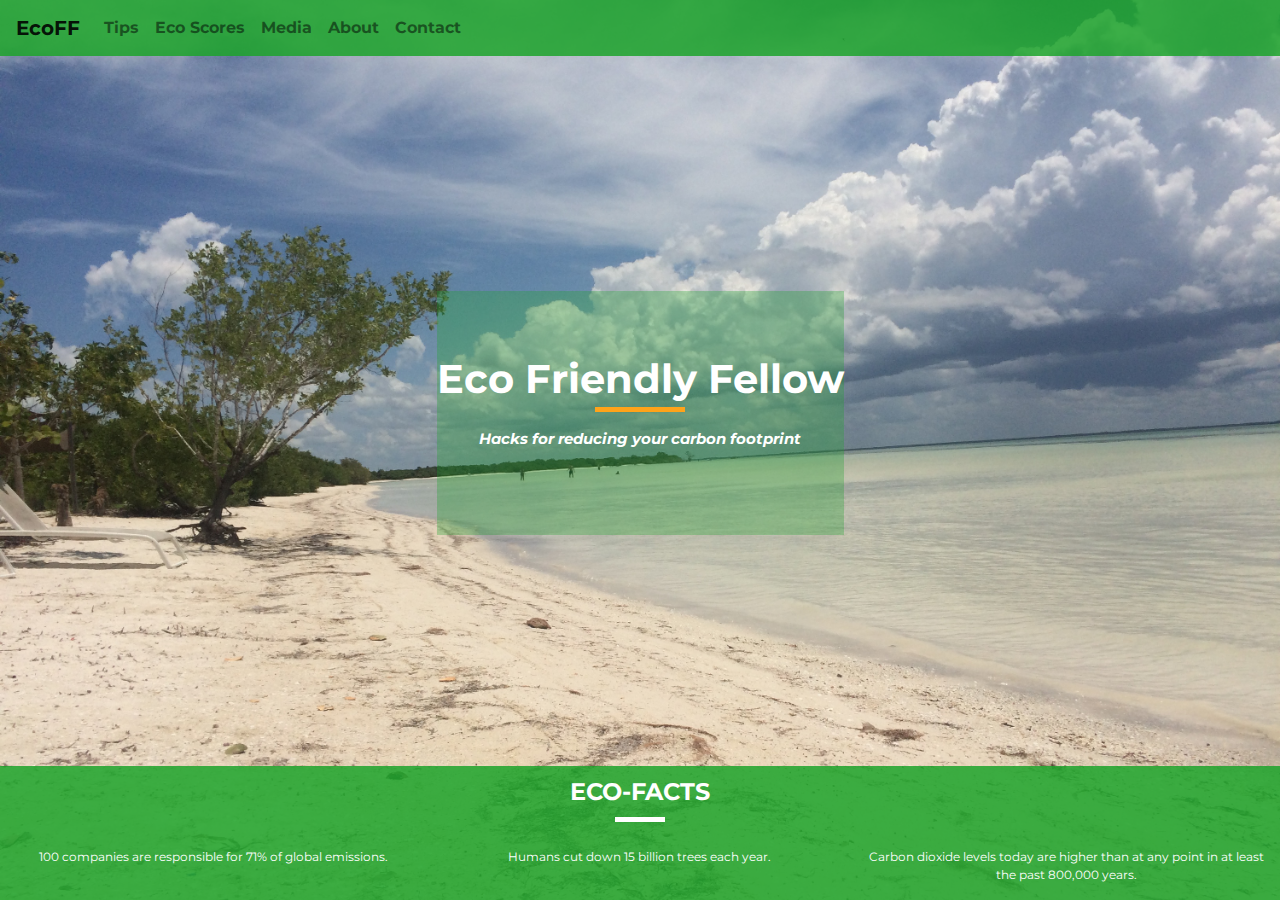
==== commit 63e6e6e5: "updating html text on pages" ====
--- a/index.html
+++ b/index.html
@@ -30,7 +30,7 @@
 
         <header id="container-navbar">
 
-            <nav class="navbar navbar-expand-lg navbar-light">
+            <nav class="navbar navbar-expand-lg navbar-light mb-1">
                 <a class="navbar-brand" href="index.html"><i class="fab fa-envira"></i> EcoFF</a>
                 <button class="navbar-toggler" type="button" data-toggle="collapse" data-target="#navbarTogglerDemo02" aria-controls="navbarTogglerDemo02" aria-expanded="false" aria-label="Toggle navigation">
                             <span class="navbar-toggler-icon"></span>
@@ -72,7 +72,6 @@
 
             </div>
             
-           <!-- <img src="./images/the_lads.jpg" alt="The lads" class="rounded-circle hidden-xs-down mt-3 mr-3" height=100 width=100> -->
 
         </main>
 
--- a/assets/style.css
+++ b/assets/style.css
@@ -120,8 +120,49 @@
   position: relative;
 }
 
-
-
+/* Container Tips section bg*/
+
+.container-tips1 {
+  background-color: rgba(255, 163, 26, 0.3); /* set main jumbo 2 to unset and added this container */
+}
+
+.container-tips2 { /* about */
+background-color: rgba(255, 163, 26, 0.3) /* opaque orange*/
+}
+
+.container-tips3 {
+background-color: rgba(28, 163, 42, 0.3);
+}
+
+.container-tips4 {
+background-color: rgba(28, 163, 42, 0.3);
+}
+
+.container-tips5 {
+background-color: rgba(28, 163, 42, 0.3);
+}
+
+/* Main Jumbotrons */
+
+.main-jumbo {
+  background-color: rgba(28, 163, 42, 0.3); /*transparent;*/
+  padding-bottom: 80px;
+  margin: 50px;
+}
+
+.main-jumbo2 {
+  background-color: unset; /*rgba(255, 163, 26, 0.3) ;*/
+
+}
+
+.main-jumbo3 {
+  background-color: transparent;
+
+}
+
+.main-jumbo4 { /* media */
+  background-color: unset;
+}
 
 /* special margins, rows, headers, padding */
 
@@ -167,6 +208,7 @@
 .navbar-nav {
 
   text-align: left;
+  list-style: none;
   /* to counter the body - text center inherited rule */
 }
 
@@ -200,7 +242,6 @@
 }
  */
 
-
 /* Block Dividers */
 
 .block-divider {
@@ -225,29 +266,6 @@
 }
 
 
-/* Main Jumbotrons */
-
-.main-jumbo {
-  background-color: transparent;
-  padding-bottom: 80px;
-  margin: 50px;
-}
-
-.main-jumbo2 {
-  background-color: transparent;
-
-}
-
-.main-jumbo3 {
-  background-color: transparent;
-
-}
-
-.main-jumbo4 {
-  background-color: transparent;
-
-}
-
 .jumbotron-header {
   color: #fff;
   font-weight: bold;
@@ -264,8 +282,8 @@
 }
 
 
-
 /* Tips - rows/headers/cards */
+
 
 .row-header-tips {
   margin-top: 25px;
@@ -299,7 +317,7 @@
 .container-cards {
   margin: 0px;
   padding: 15px;
-  opacity: 0.85;
+  opacity: 0.95;
   color: #fff;
   font-weight: bold;
   font-style: italic;
@@ -406,7 +424,6 @@
 }
 
 
-
 /* About Page  */
 
 .header-about {
@@ -462,10 +479,7 @@
 }
 
 .media-jumbo {
-  background-color: #ffa31a;
-  /*  opacity stops carousel from working */
-  margin: 10px;
-  padding: 12px 15px;
+  background-color: unset;
 
 }
 
